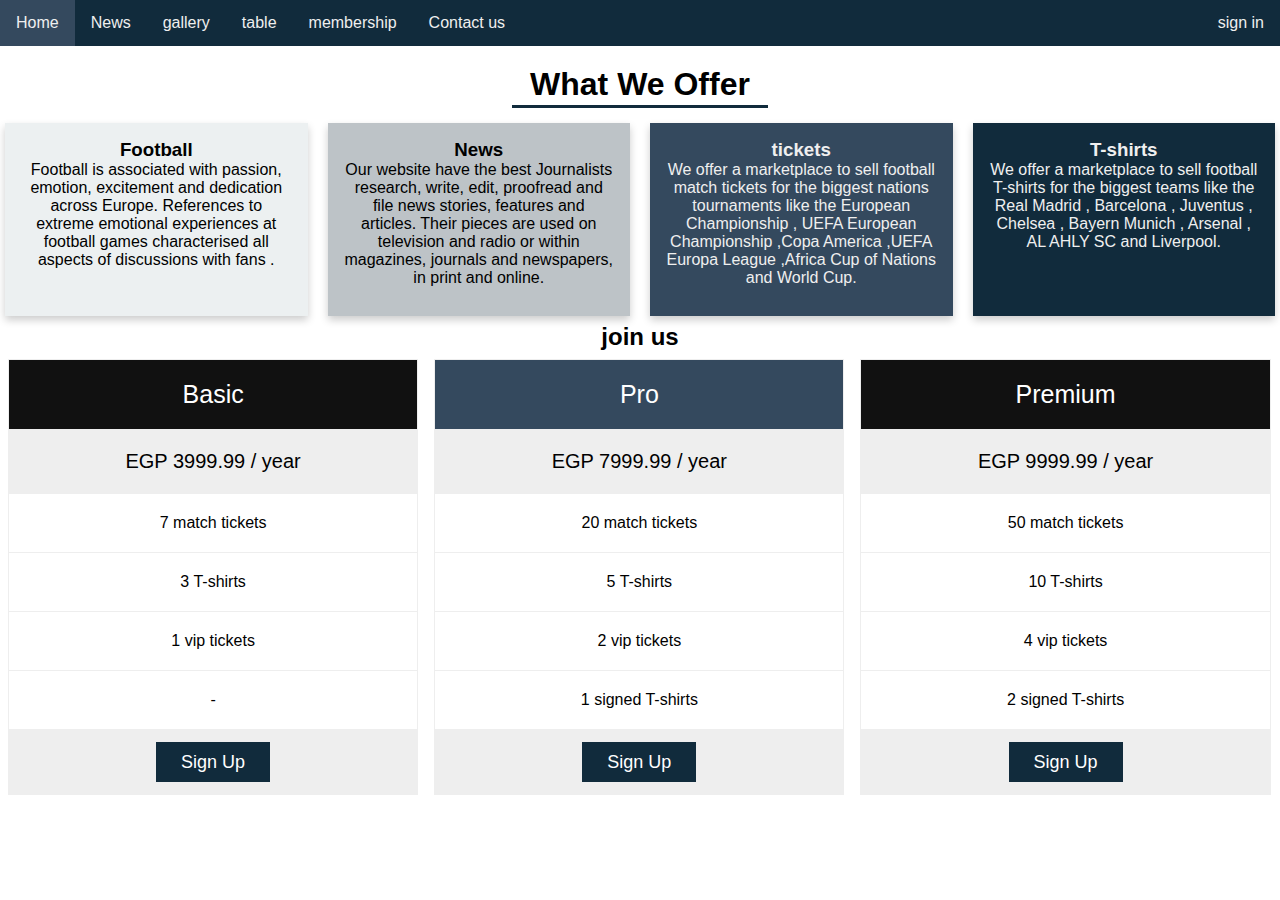
==== member.html @ cd838ec2 "Add files via upload" ====
<!DOCTYPE html>
<html lang="en">
<head>
    <meta charset="UTF-8">
    <meta http-equiv="X-UA-Compatible" content="IE=edge">
    <meta name="viewport" content="width=device-width, initial-scale=1.0">
   <link rel="stylesheet" href="member.css"> 
    <link rel="stylesheet" href="F:\Web\project kolya\css\all.min.css">
    <link rel="stylesheet" href="https://cdnjs.cloudflare.com/ajax/libs/font-awesome/4.7.0/css/font-awesome.min.css">
    <title>Document</title>
    <meta charset="utf-8">
    <title>Form</title>

</head>
<div>
          <!-- Body of Form starts -->
          <div class="topnav">
            <div class="topnav">
                <a href="index.html">Home</a>
                <a href="index.html">News</a>
                <a href="menu.html">gallery</a>
                <a href="test.html">table</a>
                <a href="member.html">membership</a>
                <a href="index.html">Contact us</a>
                <a href="sign form.html" style="float:right">sign in</a>
              </div>
          

      <div  class="what" >What We Offer</div>
    </div>
    <div  class="branch">
        <div class="row">
            <div class="column">
              <div class="card" id="p1">
                <h3>Football</h3>
                <p>Football is associated with passion, emotion, excitement and dedication across Europe. References to extreme emotional experiences at football games characterised all aspects of discussions with fans .</p>
              </div>
            </div>
          
            <div class="column">
              <div class="card" id="p2">
                <h3>News</h3>
                 <p>Our website have the best Journalists research, write, edit, proofread and file news stories, features and articles. Their pieces are used on television and radio or within magazines, journals and newspapers, in print and online.</p>   
              </div>
            </div>
            
            <div class="column">
              <div class="card" id="p3">
                <h3>tickets</h3>
                <p>We offer a marketplace to sell football match tickets for the biggest nations tournaments like the European Championship , UEFA European Championship ,Copa America ,UEFA Europa League ,Africa Cup of Nations and World Cup.</p>
              </div>
            </div>
            
            <div class="column">
              <div class="card" id="p4">
                <h3>T-shirts</h3>
                <p>We offer a marketplace to sell football T-shirts for the biggest teams like the Real Madrid , Barcelona , Juventus , Chelsea , Bayern Munich , Arsenal , AL AHLY SC and Liverpool.</p>
              </div>
            </div>
          </div>
  </div>
<div class="cotainer">
    <h2 style="text-align:center">join us</h2>

    <div class="columns">
        <ul class="price">
          <li class="header">Basic</li>
          <li class="grey">EGP 3999.99 / year</li>
          <li>7 match tickets</li>
          <li>3 T-shirts</li>
          <li>1 vip tickets</li>
          <li> - </li>

          <li class="grey"><a href="#" class="button">Sign Up</a></li>
        </ul>
      </div>
      
      <div class="columns">
        <ul class="price">
          <li class="header" id="sp" >Pro</li>
          <li class="grey">EGP 7999.99 / year</li>
          <li>20 match tickets</li>
          <li>5 T-shirts</li>
          <li>2 vip tickets</li>
          <li>1 signed T-shirts</li>
          <li class="grey"><a href="#" class="button">Sign Up</a></li>
        </ul>
      </div>
      
      <div class="columns">
        <ul class="price">
          <li class="header">Premium</li>
          <li class="grey">EGP 9999.99 / year</li>
          <li>50 match tickets</li>
          <li>10 T-shirts</li>
          <li>4 vip tickets</li>
          <li>2 signed T-shirts</li>
          <li class="grey"><a href="#" class="button">Sign Up</a></li>
        </ul>
      </div>
      
</div>
<br>


        </body>
      </html>
---- member.css ----
:root {
    --primary-color: #112B3C;
    --secondary-color: #34495e;
    --four:#95a5a6;
    --orange2:#E04D01;
    --black: #000000;
    --white: #EFEFEF;
    --gray: #ecf0f1;
    --gray-2: #bdc3c7;

    --facebook-color: #4267B2;
    --google-color: #DB4437;
    --twitter-color: #1DA1F2;
    --insta-color: #E1306C;
}

@import url('https://fonts.googleapis.com/css2?family=Poppins:wght@200;300;400;500;600&display=swap');
*{
	padding: 0;
	margin: 0;
    box-sizing: border-box;
}
.topnav {
    overflow: hidden;
    background-color: var(--primary-color);
  }
  .topnav a {
    float: left;
    display: block;
    color: var(--white);
    text-align: center;
    padding: 14px 16px;
    text-decoration: none;
  }
  .topnav a:hover {
    background-color: var(--secondary-color);
  }

.columns {
    float: left;
    width: 33.3%;
    padding: 8px;
    margin: 0 auto;
  }
  
  .price {
    list-style-type: none;
    border: 1px solid #eee;
    margin: 0;
    padding: 0;
    -webkit-transition: 0.3s;
    transition: 0.3s;
  }
  
  .price:hover {
    box-shadow: 0 8px 12px 0 rgba(0,0,0,0.2)
  }
  
  .price .header {
    background-color: #111;
    color: white;
    font-size: 25px;
  }
  
  .price li {
    border-bottom: 1px solid #eee;
    padding: 20px;
    text-align: center;
  }
  
  .price .grey {
    background-color: #eee;
    font-size: 20px;
  }
  
  .button {
    background-color: var(--primary-color);
    border: none;
    color: white;
    padding: 10px 25px;
    text-align: center;
    text-decoration: none;
    font-size: 18px;
  }
  .button:hover
  {
      background-color: var(--secondary-color);
  }
  .container{
      width: 100%;
  }
  .what
  {
    padding-top: 20px ;
    font: 2em sans-serif;
    font-weight: bold;
    text-align:center;  
    background-color: white ;
  }
  .what:after
 { position: absolute;
  content: '';
  z-index: 100;
  height: 3px;
  margin: 0 auto;
    left: 0;
  right: 0;
  top: 105px;
    width: 20%;
    background: var(--primary-color);
}

  body {
    font-family: Arial, Helvetica, sans-serif;
  }
  
  .branch
  {
      margin-top: 20px;
  }
  /* Float four columns side by side */
  .column{
    float: left;
    width: 25%;
    padding: 0 10px;
    height: 200px;
  }
  .card {
    min-height: 193px;
    overflow: hidden;
  }
  
  /* Remove extra left and right margins, due to padding */
  .row {margin: 0 -5px;}
  
  /* Clear floats after the columns */
  .row:after {
    content: "";
    display: table;
    clear: both;
  }
 .price #sp
  {
    background-color:var(--secondary-color);
  }
  #p1
  {
      background-color: var(--gray);
      color: var(--black);
  }
  #p2{
      background-color: var(--gray-2);
  }
  #p3{
      background-color: var(--secondary-color);
      color: var(--white);
  }
  #p4{
    background-color: var(--primary-color);
    color: var(--white);
}
  @media screen and (max-width: 1200px) {
    .column{
    float: left;
    width: 25%;
    padding: 0 10px;
    height: 270px;
  }
  .card {
    min-height: 250px;
    overflow: hidden;
  }
}  @media screen and (max-width: 860px) {
    .column{
    float: left;
    width: 25%;
    padding: 0 10px;
    height: 360px;
  }
  .card {
    min-height: 330px;
    overflow: hidden;
  }
}
  /* Responsive columns */

  
  /* Style the counter cards */
  .card {
    box-shadow: 0 4px 8px 0 rgba(0, 0, 0, 0.2);
    padding: 16px;
    text-align: center;
    background-color: #f1f1f1;
  }



  @media only screen and (max-width: 700px) {
    .columns {
      width: 100%;
    }
        .topnav a {
          float: none;
          width: 100%;
        }
        .column {
            width: 100%;
            display: block;
            margin-bottom: 20px;
          }
          .what:after
          { position: absolute;
           content: '';
           z-index: 100;
           height: 3px;
           margin: 0 auto;
             left: 0;
           right: 0;
           top: 385px;
             width: 30%;
             background: var(--primary-color);
         }
         
  }
  @media only screen and (max-width: 240px) {
    .what:after
    { display: none;
   }
}
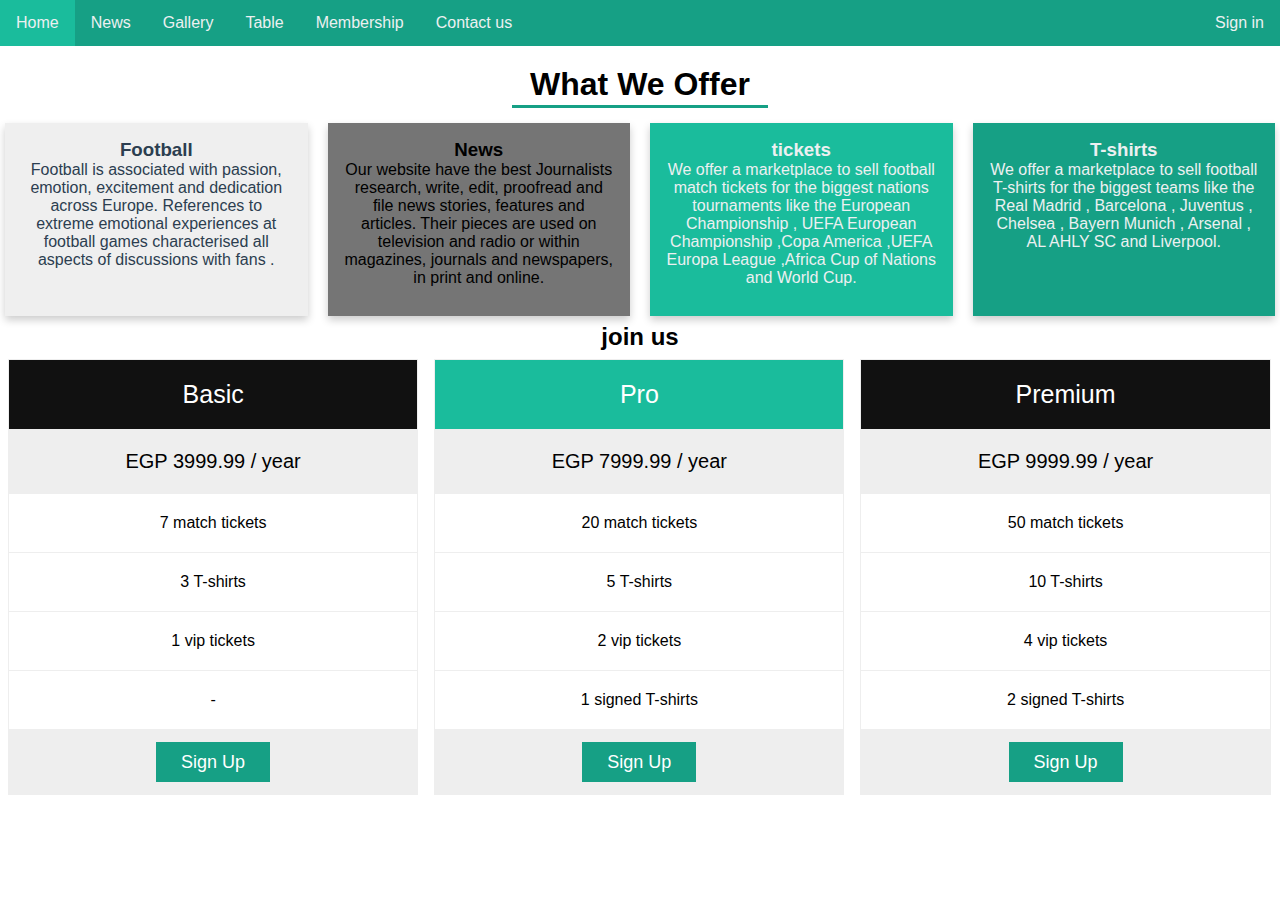
==== commit b25388a5: "Update member.html" ====
--- a/member.html
+++ b/member.html
@@ -5,7 +5,7 @@
     <meta http-equiv="X-UA-Compatible" content="IE=edge">
     <meta name="viewport" content="width=device-width, initial-scale=1.0">
    <link rel="stylesheet" href="member.css"> 
-    <link rel="stylesheet" href="F:\Web\project kolya\css\all.min.css">
+    <link rel="stylesheet" href="css\all.min.css">
     <link rel="stylesheet" href="https://cdnjs.cloudflare.com/ajax/libs/font-awesome/4.7.0/css/font-awesome.min.css">
     <title>Document</title>
     <meta charset="utf-8">
@@ -18,11 +18,11 @@
             <div class="topnav">
                 <a href="index.html">Home</a>
                 <a href="index.html">News</a>
-                <a href="menu.html">gallery</a>
-                <a href="test.html">table</a>
-                <a href="member.html">membership</a>
+                <a href="menu.html">Gallery</a>
+                <a href="test.html">Table</a>
+                <a href="member.html">Membership</a>
                 <a href="index.html">Contact us</a>
-                <a href="sign form.html" style="float:right">sign in</a>
+                <a href="sign form.html" style="float:right">Sign in</a>
               </div>
           
 
--- a/member.css
+++ b/member.css
@@ -1,17 +1,18 @@
 :root {
-    --primary-color: #112B3C;
-    --secondary-color: #34495e;
-    --four:#95a5a6;
-    --orange2:#E04D01;
-    --black: #000000;
-    --white: #EFEFEF;
-    --gray: #ecf0f1;
-    --gray-2: #bdc3c7;
-
-    --facebook-color: #4267B2;
-    --google-color: #DB4437;
-    --twitter-color: #1DA1F2;
-    --insta-color: #E1306C;
+  --primary-color: #16a085;
+  --secondary-color: #1abc9c;
+  --four:#112B3C  ;
+  --orange2:#E04D01;
+  --black: #2c3e50    ;
+  --white: #ecf0f1;
+  --gray: #efefef;
+  --gray-2: #757575;
+
+  --facebook-color: #4267B2;
+  --google-color: #DB4437;
+  --twitter-color: #1DA1F2;
+  --insta-color: #E1306C;
+  --linkedin: #0072b1;
 }
 
 @import url('https://fonts.googleapis.com/css2?family=Poppins:wght@200;300;400;500;600&display=swap');
@@ -226,4 +227,4 @@
     .what:after
     { display: none;
    }
-}+}
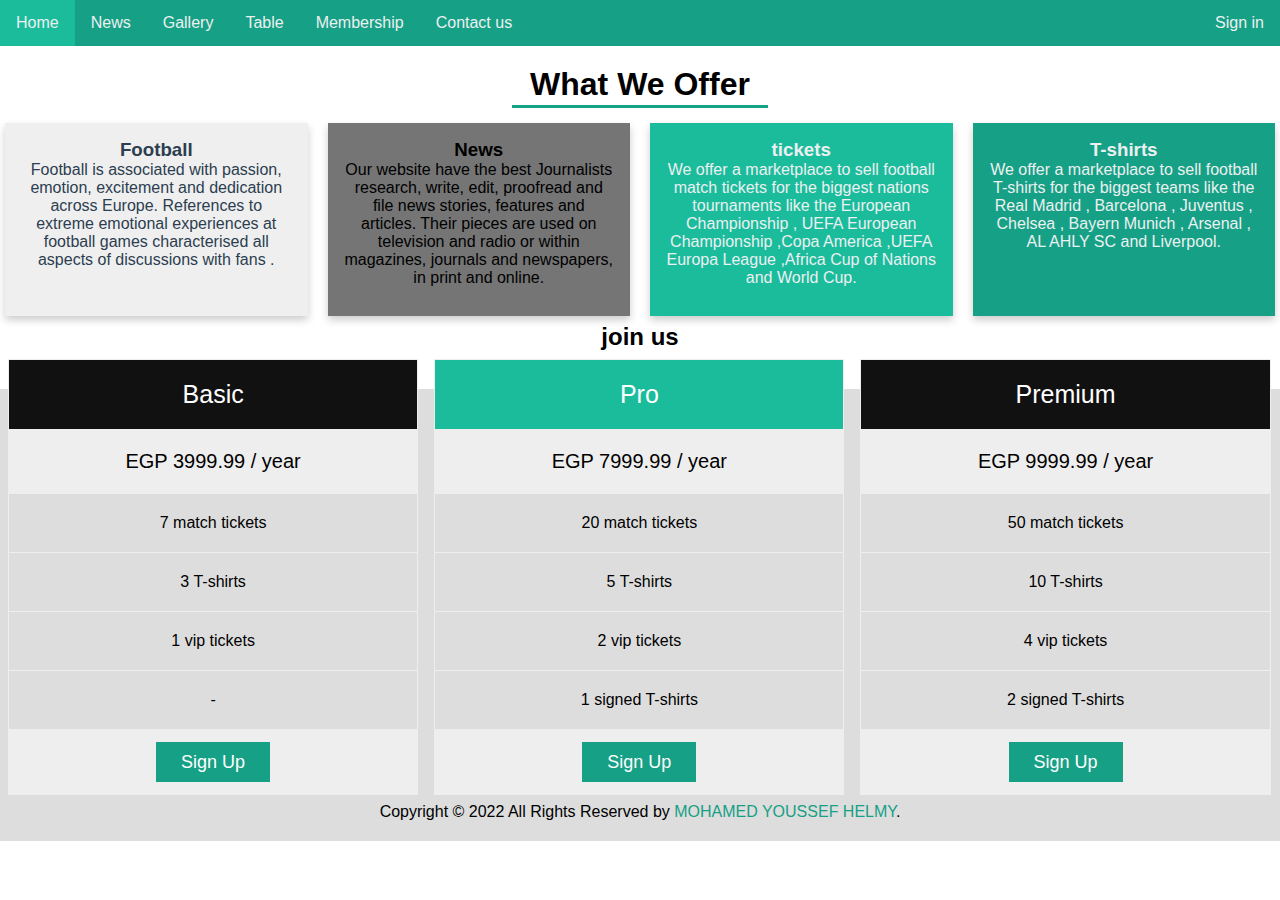
==== commit b3feaacc: "Update member.html" ====
--- a/member.html
+++ b/member.html
@@ -71,7 +71,7 @@
           <li>1 vip tickets</li>
           <li> - </li>
 
-          <li class="grey"><a href="#" class="button">Sign Up</a></li>
+          <li class="grey"><a href="sign form.html" class="button">Sign Up</a></li>
         </ul>
       </div>
       
@@ -83,7 +83,7 @@
           <li>5 T-shirts</li>
           <li>2 vip tickets</li>
           <li>1 signed T-shirts</li>
-          <li class="grey"><a href="#" class="button">Sign Up</a></li>
+          <li class="grey"><a href="sign form.html" class="button">Sign Up</a></li>
         </ul>
       </div>
       
@@ -95,13 +95,35 @@
           <li>10 T-shirts</li>
           <li>4 vip tickets</li>
           <li>2 signed T-shirts</li>
-          <li class="grey"><a href="#" class="button">Sign Up</a></li>
+          <li class="grey"><a href="sign form.html" class="button">Sign Up</a></li>
         </ul>
       </div>
       
 </div>
 <br>
-
+<footer class="footer">
+<div class="container">
+    Copyright &copy; 2022 All Rights Reserved by 
+    <a class="link" href="https://www.linkedin.com/in/mohamed-youssef-3921621b5/">MOHAMED YOUSSEF HELMY</a>.
+</div>
+</footer>
+<style>
+  footer .link
+{
+    text-decoration: none;
+    color: #16a085;
+}
+footer .link:hover
+{
+    color: #1abc9c;
+}
+.footer {
+  width: 100%;
+  padding: 20px;
+  text-align: center;
+  background: #ddd;
+  margin-top: 20px;
+    }</style>
 
         </body>
       </html>
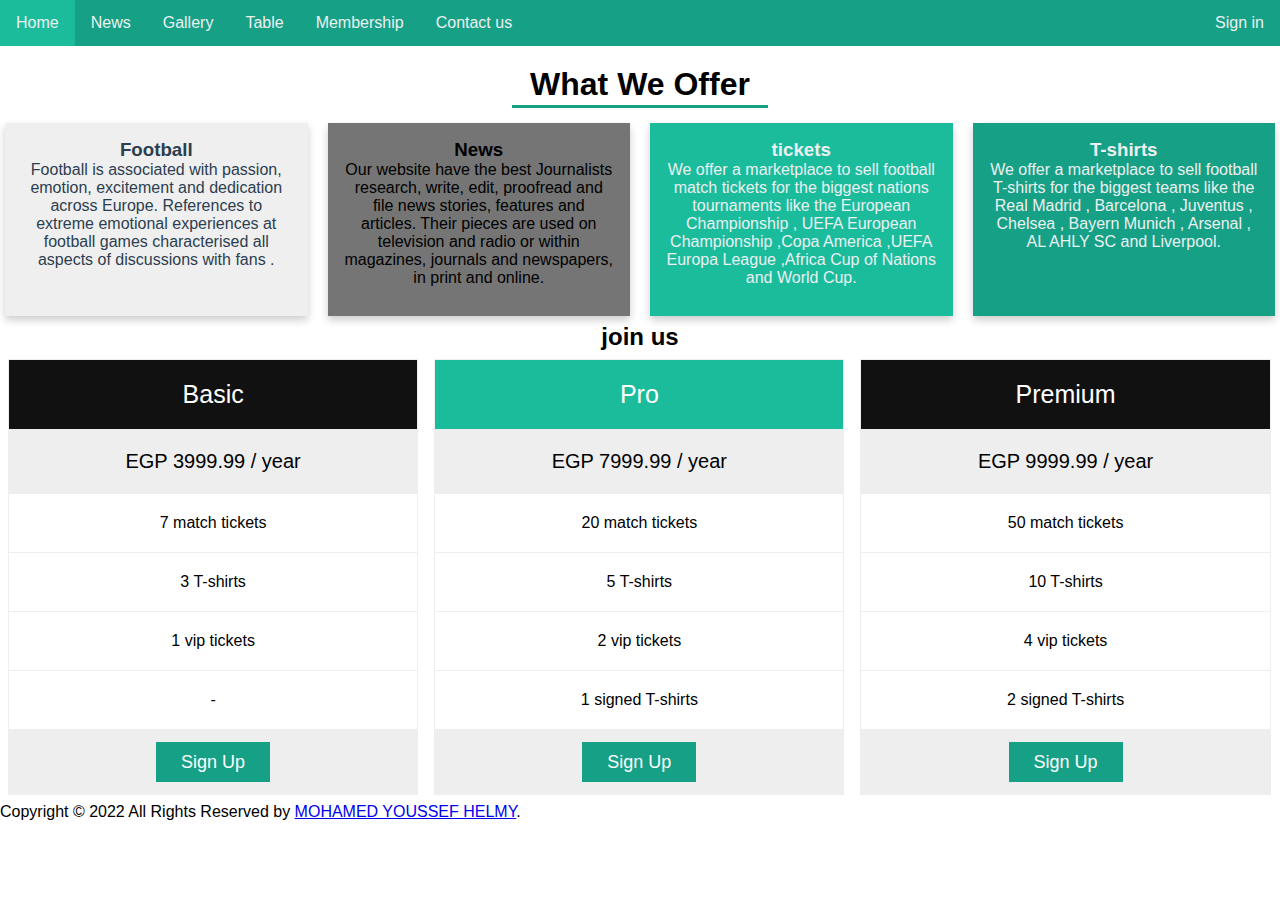
==== commit df0e0cce: "Update member.html" ====
--- a/member.html
+++ b/member.html
@@ -7,7 +7,7 @@
    <link rel="stylesheet" href="member.css"> 
     <link rel="stylesheet" href="css\all.min.css">
     <link rel="stylesheet" href="https://cdnjs.cloudflare.com/ajax/libs/font-awesome/4.7.0/css/font-awesome.min.css">
-    <title>Document</title>
+    <title>Membership</title>
     <meta charset="utf-8">
     <title>Form</title>
 
@@ -101,29 +101,14 @@
       
 </div>
 <br>
+<div class="fadyy">
+</div>
 <footer class="footer">
-<div class="container">
-    Copyright &copy; 2022 All Rights Reserved by 
-    <a class="link" href="https://www.linkedin.com/in/mohamed-youssef-3921621b5/">MOHAMED YOUSSEF HELMY</a>.
-</div>
-</footer>
-<style>
-  footer .link
-{
-    text-decoration: none;
-    color: #16a085;
-}
-footer .link:hover
-{
-    color: #1abc9c;
-}
-.footer {
-  width: 100%;
-  padding: 20px;
-  text-align: center;
-  background: #ddd;
-  margin-top: 20px;
-    }</style>
+  <div>
+      Copyright &copy; 2022 All Rights Reserved by 
+      <a class="link" href="https://www.linkedin.com/in/mohamed-youssef-3921621b5/">MOHAMED YOUSSEF HELMY</a>.
+  </div>
+  </footer>
 
         </body>
       </html>
